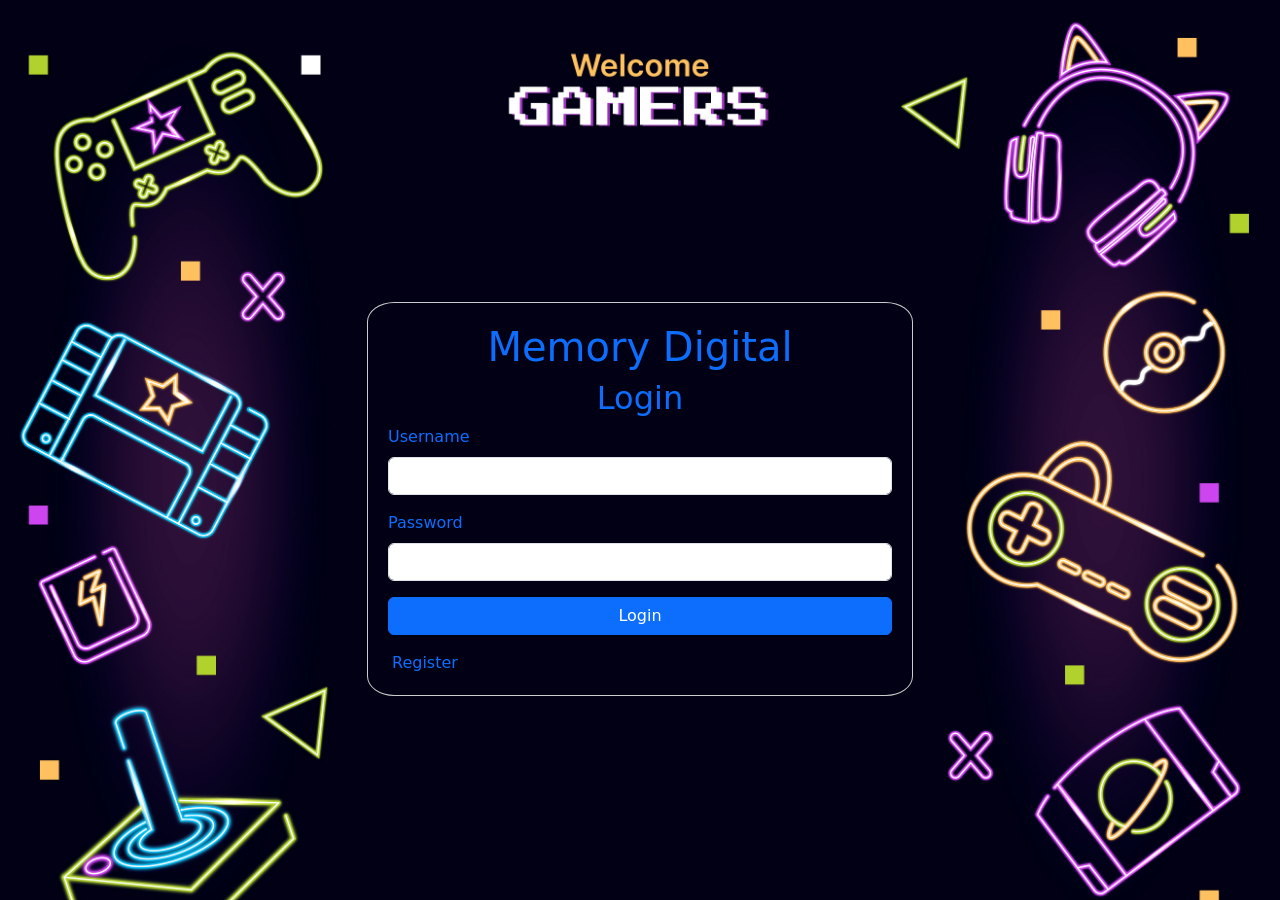
==== index.html @ 1ee19d81 "Mengubah nama file login menjadi index" ====
<!DOCTYPE html>
<html lang="en">
<head>
  <meta charset="UTF-8">
  <meta name="viewport" content="width=device-width, initial-scale=1.0">
  <link rel="stylesheet" href="https://cdn.jsdelivr.net/npm/bootstrap@5.3.0/dist/css/bootstrap.min.css">
  <link rel="stylesheet" href="style.css">
  <title>Login Page</title>
</head>
<body>
    <div class="container mt-5">
        <div class="row justify-content-center">
          <div class="col-md-6">
            <div class="box">
              <h1 class="text-center text-primary">Memory Digital</h1>
              <h2 class="text-center text-primary">Login</h2>
              <form>
                <div class="mb-3">
                  <label for="log-username" class="form-label text-primary">Username</label>
                  <input type="text" class="form-control" id="log-username">
                </div>
                <div class="mb-3">
                  <label for="log-password" class="form-label text-primary">Password</label>
                  <input type="password" class="form-control" id="log-password">
                </div>
                <button type="submit" class="btn btn-primary w-100 mb-3">Login</button>
                <a href="register.html" class="ms-1 text-decoration-none">Register</a>
              </form>
            </div>
          </div>
        </div>
      </div>
<script src="javascript/main.js"></script>
</body>
</html>
---- style.css ----
body {
  display: flex;
  align-items: center;
  justify-content: center;
  min-height: 100vh;
  background-image: url('img/bg.jpg');
  background-size: cover;
}

.box {
  border: 1px solid #ccc;
  padding: 20px;
  margin-top: 50px;
  border-radius: 5%;
}

.home-btn a {
  position: relative;
  color: #f5f5f5;
  height: 40px;
  display: block;
  text-align: center;
  border-radius: 10px;
  text-decoration: none;
  background-image: linear-gradient(115deg, #4fcf70, #fad648, #a767e5, #12bcfe, #44ce7b);
}

.home-btn:hover {
  animation: rotate 0.4s linear infinite;
}

@keyframes rotate {
  100% {
    filter: hue-rotate(-360deg)
  }
}

.home-btn a span {
  height: 88%;
  width: 99%;
  background: #111;
  display: block;
  position: absolute;
  top: 50%;
  left: 50%;
  border-radius: 6px;
  line-height: 62px;
  border-radius: 6px;
  line-height: 30px;
  font-size: 18px;
  transform: translate(-50%, -50%);
}

.level-menu {
  display: none;
}

.level-menu.show {
  display: block;
}
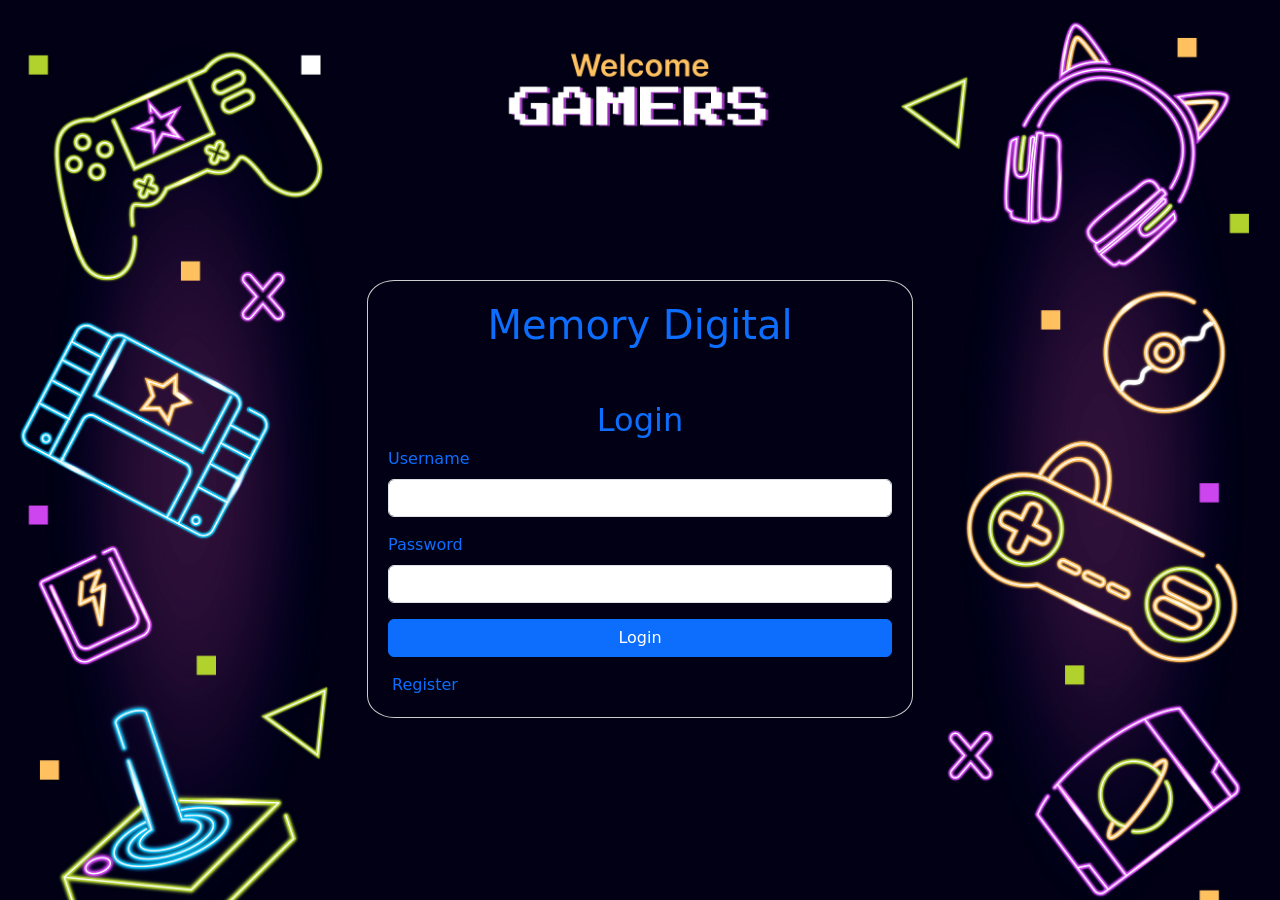
==== commit 45da1031: "update login" ====
--- a/index.html
+++ b/index.html
@@ -31,5 +31,7 @@
         </div>
       </div>
 <script src="javascript/main.js"></script>
+<script src="javascript/sweetalert.min.js"></script>
+
 </body>
 </html>
--- a/style.css
+++ b/style.css
@@ -12,6 +12,93 @@
   padding: 20px;
   margin-top: 50px;
   border-radius: 5%;
+}
+
+h1 {
+  top: 0;
+  left: 0;
+  right: 0;
+  bottom: 0;
+  width: 100%;
+  height: 100px;
+  margin: auto;
+  display: block;
+  text-align: center;
+}
+
+h1 span {
+  padding-top: 20px;
+  position: relative;
+  top: 0px;
+  display: inline-block;
+  animation: bounce 0.3s ease infinite alternate;
+  font-size: 40px;
+  color: #fff;
+  text-shadow: 0 1px 0 #ccc, 0 2px 0 #ccc, 0 3px 0 #ccc, 0 4px 0 #ccc,
+    0 5px 0 #ccc, 0 6px 0 transparent, 0 7px 0 transparent, 0 8px 0 transparent,
+    0 9px 0 transparent, 0 10px 10px rgba(0, 0, 0, 0.4);
+}
+
+h1 span:nth-child(2) {
+  animation-delay: 0.1s;
+}
+
+h1 span:nth-child(3) {
+  animation-delay: 0.2s;
+}
+
+h1 span:nth-child(4) {
+  animation-delay: 0.3s;
+}
+
+h1 span:nth-child(5) {
+  animation-delay: 0.4s;
+}
+
+h1 span:nth-child(6) {
+  animation-delay: 0.5s;
+}
+
+h1 span:nth-child(7) {
+  animation-delay: 0.6s;
+}
+
+h1 span:nth-child(8) {
+  animation-delay: 0.2s;
+}
+
+h1 span:nth-child(9) {
+  animation-delay: 0.3s;
+}
+
+h1 span:nth-child(10) {
+  animation-delay: 0.4s;
+}
+
+h1 span:nth-child(11) {
+  animation-delay: 0.5s;
+}
+
+h1 span:nth-child(12) {
+  animation-delay: 0.6s;
+}
+
+h1 span:nth-child(13) {
+  animation-delay: 0.7s;
+}
+
+h1 span:nth-child(14) {
+  animation-delay: 0.8s;
+}
+
+/* ANIMATION */
+@keyframes bounce {
+  100% {
+    top: -20px;
+    text-shadow: 0 1px 0 #ccc, 0 2px 0 #ccc, 0 3px 0 #ccc, 0 4px 0 #ccc,
+      0 5px 0 #ccc, 0 6px 0 #ccc, 0 7px 0 #ccc, 0 8px 0 #ccc, 0 9px 0 #ccc,
+      0 50px 25px rgba(0, 0, 0, 0.2);
+  }
 }
 
 .home-btn a {
